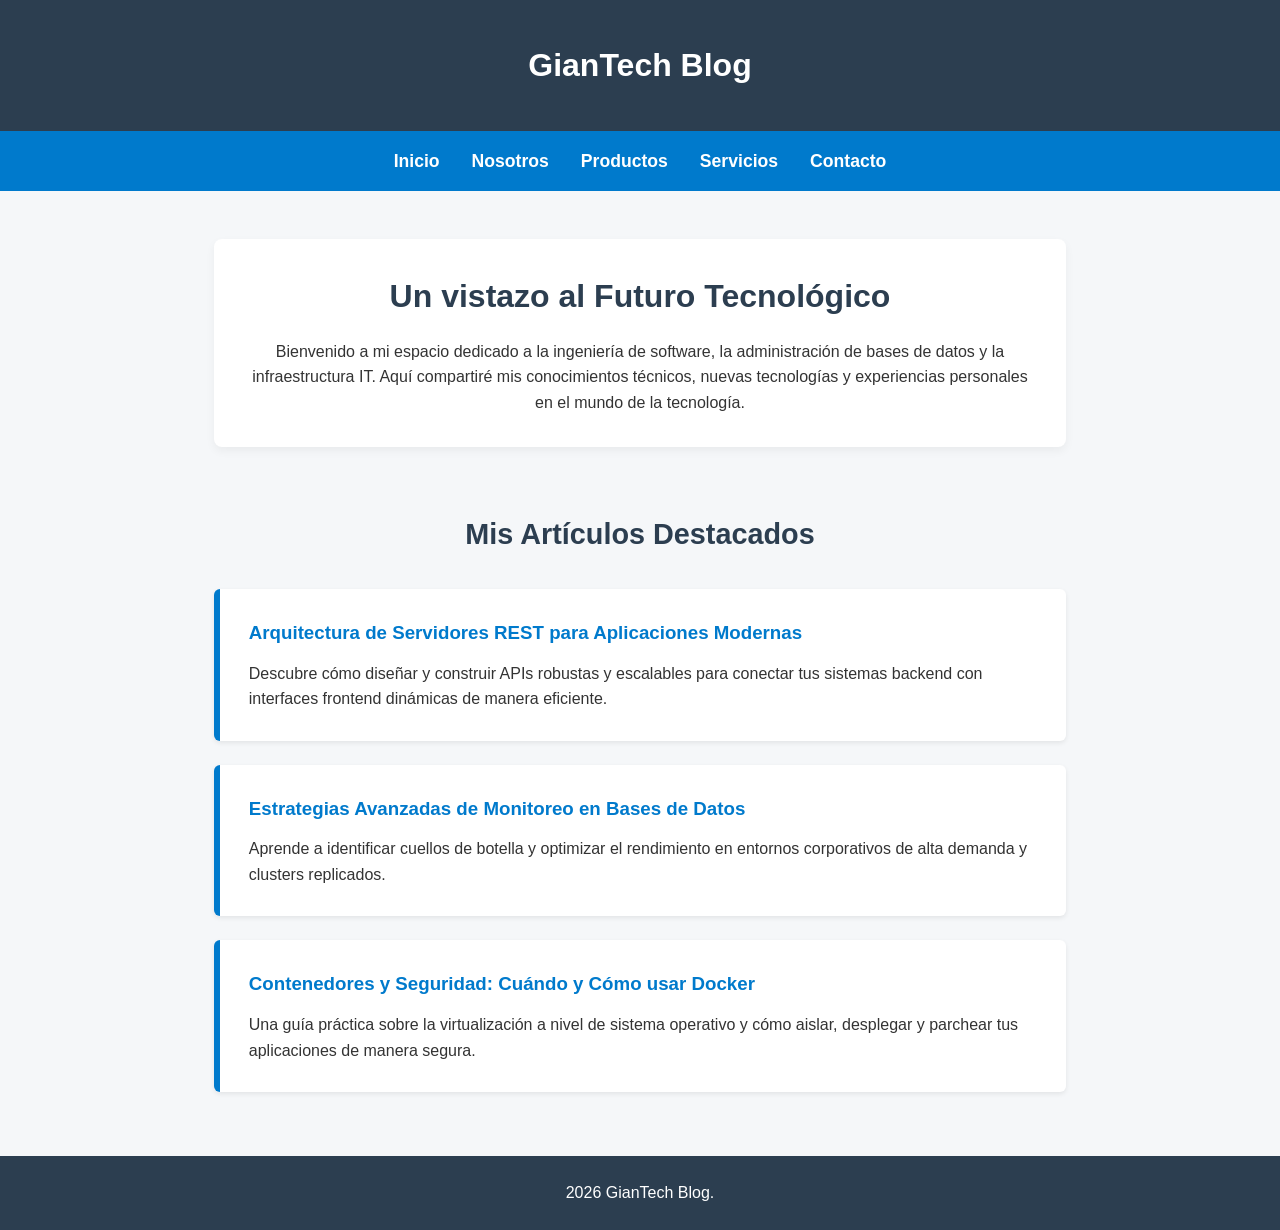
==== index.html @ 8e75df8a "Primer commit examen" ====
<!DOCTYPE html>
<html lang="es">
<head>
    <meta charset="UTF-8">
    <meta name="viewport" content="width=device-width, initial-scale=1.0">
    <title>Blog de Tecnología</title>
    <link rel="stylesheet" href="style.css"> 
</head>
<body>

    <header id="main-header">
        <h1>GianTech Blog</h1>
    </header>

    <nav class="navbar">
        <ul>
            <li><a href="#inicio">Inicio</a></li>
            <li><a href="#nosotros">Nosotros</a></li>
            <li><a href="#productos">Productos</a></li>
            <li><a href="#servicios">Servicios</a></li>
            <li><a href="#contacto">Contacto</a></li>
        </ul>
    </nav>

    <main>
        <section id="inicio">
            <h2>Un vistazo al Futuro Tecnológico</h2>
            <p>Bienvenido a mi espacio dedicado a la ingeniería de software, la administración de bases de datos y la infraestructura IT. Aquí compartiré mis conocimientos técnicos, nuevas tecnologías y experiencias personales en el mundo de la tecnología.</p>
        </section>

        <section class="publicaciones">
            <h2>Mis Artículos Destacados</h2>
            
            <article class="post">
                <h3>Arquitectura de Servidores REST para Aplicaciones Modernas</h3>
                <p>Descubre cómo diseñar y construir APIs robustas y escalables para conectar tus sistemas backend con interfaces frontend dinámicas de manera eficiente.</p>
            </article>

            <article class="post">
                <h3>Estrategias Avanzadas de Monitoreo en Bases de Datos</h3>
                <p>Aprende a identificar cuellos de botella y optimizar el rendimiento en entornos corporativos de alta demanda y clusters replicados.</p>
            </article>

            <article class="post">
                <h3>Contenedores y Seguridad: Cuándo y Cómo usar Docker</h3>
                <p>Una guía práctica sobre la virtualización a nivel de sistema operativo y cómo aislar, desplegar y parchear tus aplicaciones de manera segura.</p>
            </article>
        </section>
    </main>

    <footer id="main-footer">
        <p>2026 GianTech Blog.</p>
    </footer>

</body>
</html>
---- style.css ----
/* 1. Uso variables CSS para mantener la paleta de colores */
:root {
    --color-primario: #2c3e50;
    --color-secundario: #007acc;
    --color-fondo: #f5f7f9;
    --color-texto: #333333;
    --color-blanco: #ffffff;
    --color-acento: #e74c3c;
}

* {
    margin: 0;
    padding: 0;
    box-sizing: border-box;
}

body {
    font-family: 'Segoe UI', Roboto, Helvetica, Arial, sans-serif;
    background-color: var(--color-fondo);
    color: var(--color-texto);
    line-height: 1.6;
}

/* 2. Uso los Selectores por ID y Flexbox para centrar elementos */
#main-header {
    background-color: var(--color-primario);
    color: var(--color-blanco);
    padding: 2.5rem 0; /* Uso de padding vertical */
    display: flex;
    justify-content: center; /* Centrado horizontal */
    align-items: center;     /* Centrado vertical */
}

/* 3. Uso Selectores por clase y navegación */
.navbar {
    background-color: var(--color-secundario);
    padding: 1rem 0;
}

/* Uso Flexbox para organizar los enlaces en línea y centrados */
.navbar ul {
    list-style: none;
    display: flex;
    justify-content: center;
    gap: 2rem; /* para dar espacio entre las opciones del menú */
    flex-wrap: wrap;
}

.navbar a {
    color: var(--color-blanco);
    text-decoration: none;
    font-weight: 600;
    font-size: 1.1rem;
    transition: color 0.3s ease;
}

.navbar a:hover {
    color: var(--color-primario);
}

/* Este es del contenedor principal pero uso un limitador para el ancho y centrado usando margin auto */
main {
    max-width: 900px;
    margin: 3rem auto; 
    padding: 0 1.5rem; 
}

/* Estilos de la sección de inicio usando su ID */
#inicio {
    text-align: center;
    margin-bottom: 4rem; /* margin para separar las secciones */
    padding: 2rem;
    background-color: var(--color-blanco);
    border-radius: 8px;
    box-shadow: 0 4px 10px rgba(0, 0, 0, 0.05);
}

#inicio h2 {
    color: var(--color-primario);
    margin-bottom: 1rem;
    font-size: 2rem;
}

/* Estilos para la SECCION de publicaciones usando una Clase */
.publicaciones h2 {
    text-align: center;
    margin-bottom: 2rem;
    color: var(--color-primario);
    font-size: 1.8rem;
}

/*La CLASE para los artículos o Post*/
.post {
    background-color: var(--color-blanco);
    padding: 1.8rem; /* Espaciado interno */
    margin-bottom: 1.5rem; /* Espaciado externo entre tarjetitas */
    border-left: 6px solid var(--color-secundario);
    border-radius: 6px;
    box-shadow: 0 2px 5px rgba(0, 0, 0, 0.08);
}

.post h3 {
    color: var(--color-secundario);
    margin-bottom: 0.8rem;
}

/* Mi Footer centrado usando Flexbox */
#main-footer {
    background-color: var(--color-primario);
    color: var(--color-blanco);
    padding: 1.5rem 0;
    margin-top: 4rem;
    display: flex;
    justify-content: center;
    align-items: center;
}
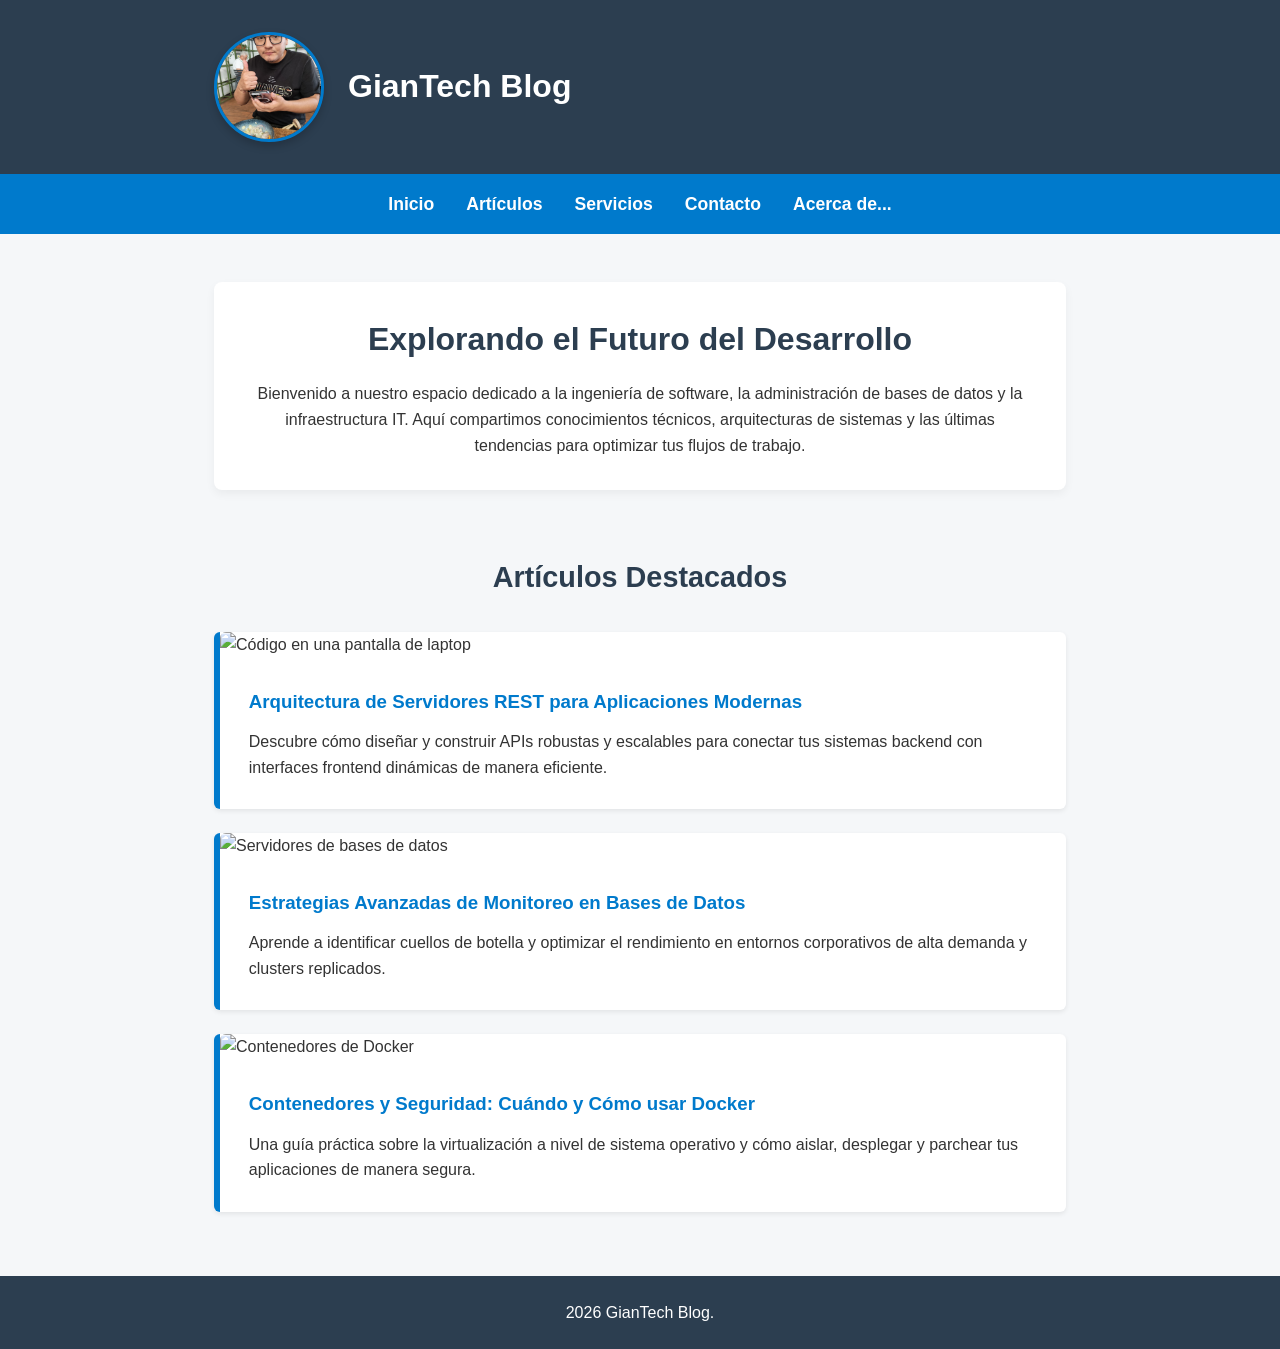
==== commit 916ad111: "..." ====
--- a/index.html
+++ b/index.html
@@ -4,50 +4,74 @@
     <meta charset="UTF-8">
     <meta name="viewport" content="width=device-width, initial-scale=1.0">
     <title>Blog de Tecnología</title>
-    <link rel="stylesheet" href="style.css"> 
+    <!-- Enlace a la hoja de estilos -->
+    <link rel="stylesheet" href="style.css">
 </head>
 <body>
 
+    <!-- Cabecera principal con foto de perfil -->
     <header id="main-header">
-        <h1>GianTech Blog</h1>
+        <div class="header-content">
+            <!-- Usamos la misma ruta de la carpeta imagenes -->
+            <img src="imagenes/foto-gian.jpeg" alt="Giancarlo Castillo" class="foto-perfil-header">
+            <h1>GianTech Blog</h1>
+        </div>
     </header>
 
+    <!-- Menú de navegación unificado -->
     <nav class="navbar">
         <ul>
-            <li><a href="#inicio">Inicio</a></li>
-            <li><a href="#nosotros">Nosotros</a></li>
-            <li><a href="#productos">Productos</a></li>
-            <li><a href="#servicios">Servicios</a></li>
-            <li><a href="#contacto">Contacto</a></li>
+            <li><a href="index.html">Inicio</a></li>
+            <li><a href="articulos.html">Artículos</a></li>
+            <li><a href="servicios.html">Servicios</a></li>
+            <li><a href="contacto.html">Contacto</a></li>
+            <li><a href="acercade.html">Acerca de...</a></li>
         </ul>
     </nav>
 
+    <!-- Contenido principal -->
     <main>
+        <!-- Sección de Inicio con ID -->
         <section id="inicio">
-            <h2>Un vistazo al Futuro Tecnológico</h2>
-            <p>Bienvenido a mi espacio dedicado a la ingeniería de software, la administración de bases de datos y la infraestructura IT. Aquí compartiré mis conocimientos técnicos, nuevas tecnologías y experiencias personales en el mundo de la tecnología.</p>
+            <h2>Explorando el Futuro del Desarrollo</h2>
+            <p>Bienvenido a nuestro espacio dedicado a la ingeniería de software, la administración de bases de datos y la infraestructura IT. Aquí compartimos conocimientos técnicos, arquitecturas de sistemas y las últimas tendencias para optimizar tus flujos de trabajo.</p>
         </section>
 
+        <!-- Sección de Publicaciones con Clase -->
         <section class="publicaciones">
-            <h2>Mis Artículos Destacados</h2>
+            <h2>Artículos Destacados</h2>
             
             <article class="post">
-                <h3>Arquitectura de Servidores REST para Aplicaciones Modernas</h3>
-                <p>Descubre cómo diseñar y construir APIs robustas y escalables para conectar tus sistemas backend con interfaces frontend dinámicas de manera eficiente.</p>
+                <!-- Imagen añadida -->
+                <img src="https://images.unsplash.com/photo-1517694712202-14dd9538aa97?auto=format&fit=crop&w=600&q=80" alt="Código en una pantalla de laptop">
+                <!-- Contenedor de texto con el padding original -->
+                <div class="post-content">
+                    <h3>Arquitectura de Servidores REST para Aplicaciones Modernas</h3>
+                    <p>Descubre cómo diseñar y construir APIs robustas y escalables para conectar tus sistemas backend con interfaces frontend dinámicas de manera eficiente.</p>
+                </div>
             </article>
 
             <article class="post">
-                <h3>Estrategias Avanzadas de Monitoreo en Bases de Datos</h3>
-                <p>Aprende a identificar cuellos de botella y optimizar el rendimiento en entornos corporativos de alta demanda y clusters replicados.</p>
+                <!-- Imagen añadida -->
+                <img src="https://images.unsplash.com/photo-1518770660439-4636190af475?auto=format&fit=crop&w=600&q=80" alt="Servidores de bases de datos">
+                <div class="post-content">
+                    <h3>Estrategias Avanzadas de Monitoreo en Bases de Datos</h3>
+                    <p>Aprende a identificar cuellos de botella y optimizar el rendimiento en entornos corporativos de alta demanda y clusters replicados.</p>
+                </div>
             </article>
 
             <article class="post">
-                <h3>Contenedores y Seguridad: Cuándo y Cómo usar Docker</h3>
-                <p>Una guía práctica sobre la virtualización a nivel de sistema operativo y cómo aislar, desplegar y parchear tus aplicaciones de manera segura.</p>
+                <!-- Imagen añadida -->
+                <img src="https://images.unsplash.com/photo-1620121692029-d088224ddc74?auto=format&fit=crop&w=600&q=80" alt="Contenedores de Docker">
+                <div class="post-content">
+                    <h3>Contenedores y Seguridad: Cuándo y Cómo usar Docker</h3>
+                    <p>Una guía práctica sobre la virtualización a nivel de sistema operativo y cómo aislar, desplegar y parchear tus aplicaciones de manera segura.</p>
+                </div>
             </article>
         </section>
     </main>
 
+    <!-- Pie de página unificado -->
     <footer id="main-footer">
         <p>2026 GianTech Blog.</p>
     </footer>
--- a/style.css
+++ b/style.css
@@ -1,4 +1,4 @@
-/* 1. Uso variables CSS para mantener la paleta de colores */
+/* 1. Variables CSS para mantener una paleta de colores coherente */
 :root {
     --color-primario: #2c3e50;
     --color-secundario: #007acc;
@@ -8,6 +8,7 @@
     --color-acento: #e74c3c;
 }
 
+/* Reseteo básico para eliminar márgenes y paddings por defecto del navegador */
 * {
     margin: 0;
     padding: 0;
@@ -21,28 +22,46 @@
     line-height: 1.6;
 }
 
-/* 2. Uso los Selectores por ID y Flexbox para centrar elementos */
+/* 2. Selectores por ID y uso de Flexbox para centrar elementos */
 #main-header {
     background-color: var(--color-primario);
     color: var(--color-blanco);
-    padding: 2.5rem 0; /* Uso de padding vertical */
-    display: flex;
-    justify-content: center; /* Centrado horizontal */
-    align-items: center;     /* Centrado vertical */
-}
-
-/* 3. Uso Selectores por clase y navegación */
+    padding: 2rem 0; /* Ajustamos un poco el padding */
+    display: flex;
+    justify-content: center; /* Centramos el contenedor interno */
+}
+
+.header-content {
+    display: flex;
+    align-items: center; /* Centra la foto y el texto verticalmente */
+    justify-content: flex-start; /* Empuja el contenido hacia la izquierda */
+    max-width: 900px; /* Alineado exactamente con el ancho de tus artículos */
+    width: 100%;
+    padding: 0 1.5rem;
+    gap: 1.5rem; /* Espaciado entre la foto y el título */
+}
+
+.foto-perfil-header {
+    width: 110px; /* Tamaño "no muy pequeño" para la cabecera */
+    height: 110px;
+    border-radius: 50%; /* La hace completamente redonda */
+    object-fit: cover; /* Evita que la foto se estire o deforme */
+    border: 3px solid var(--color-secundario); /* Un borde azul para resaltar */
+    box-shadow: 0 4px 8px rgba(0, 0, 0, 0.2); /* Sombra sutil para dar profundidad */
+}
+
+/* 3. Selectores por clase y navegación */
 .navbar {
     background-color: var(--color-secundario);
     padding: 1rem 0;
 }
 
-/* Uso Flexbox para organizar los enlaces en línea y centrados */
+/* Flexbox en la lista para organizar los enlaces en línea y centrados */
 .navbar ul {
     list-style: none;
     display: flex;
     justify-content: center;
-    gap: 2rem; /* para dar espacio entre las opciones del menú */
+    gap: 2rem; /* Espaciado entre las opciones del menú */
     flex-wrap: wrap;
 }
 
@@ -58,17 +77,17 @@
     color: var(--color-primario);
 }
 
-/* Este es del contenedor principal pero uso un limitador para el ancho y centrado usando margin auto */
+/* Contenedor principal con limitador de ancho y centrado usando margin auto */
 main {
     max-width: 900px;
-    margin: 3rem auto; 
-    padding: 0 1.5rem; 
+    margin: 3rem auto; /* 3rem arriba/abajo, auto a los lados para centrar */
+    padding: 0 1.5rem; /* Padding a los lados para pantallas pequeñas */
 }
 
 /* Estilos de la sección de inicio usando su ID */
 #inicio {
     text-align: center;
-    margin-bottom: 4rem; /* margin para separar las secciones */
+    margin-bottom: 4rem; /* Uso de margin para separar secciones */
     padding: 2rem;
     background-color: var(--color-blanco);
     border-radius: 8px;
@@ -81,7 +100,7 @@
     font-size: 2rem;
 }
 
-/* Estilos para la SECCION de publicaciones usando una Clase */
+/* Estilos para las publicaciones usando su Clase */
 .publicaciones h2 {
     text-align: center;
     margin-bottom: 2rem;
@@ -89,22 +108,42 @@
     font-size: 1.8rem;
 }
 
-/*La CLASE para los artículos o Post*/
+/* Modificamos la clase .post para integrar la imagen arriba */
 .post {
     background-color: var(--color-blanco);
-    padding: 1.8rem; /* Espaciado interno */
-    margin-bottom: 1.5rem; /* Espaciado externo entre tarjetitas */
+    /* Quitamos el padding para la imagen, pero lo aplicaremos al texto */
+    padding: 0; 
+    margin-bottom: 1.5rem;
     border-left: 6px solid var(--color-secundario);
     border-radius: 6px;
     box-shadow: 0 2px 5px rgba(0, 0, 0, 0.08);
-}
-
-.post h3 {
+    overflow: hidden; /* Asegura que la imagen respete los bordes redondeados */
+}
+
+/* Estilos para la imagen dentro de la tarjeta */
+.post img {
+    width: 100%;
+    height: 180px; /* Altura fija para uniformidad */
+    object-fit: cover; /* Recorta la imagen para llenar el espacio */
+    border-radius: 6px 6px 0 0; /* Bordes redondeados solo arriba */
+}
+
+/* Contenedor de texto con el padding original */
+.post-content {
+    padding: 1.8rem;
+}
+
+/* El resto de estilos internos se mantienen */
+.post-content h3 {
     color: var(--color-secundario);
     margin-bottom: 0.8rem;
 }
 
-/* Mi Footer centrado usando Flexbox */
+.post-content p {
+    margin-bottom: 0; /* Ajuste opcional para el último párrafo */
+}
+
+/* Footer centrado con Flexbox */
 #main-footer {
     background-color: var(--color-primario);
     color: var(--color-blanco);
@@ -113,4 +152,176 @@
     display: flex;
     justify-content: center;
     align-items: center;
-}+}
+
+/* =========================================
+   Estilos para la página "Acerca de..."
+   ========================================= */
+
+.perfil-autor {
+    background-color: var(--color-blanco);
+    padding: 2rem;
+    border-radius: 8px;
+    box-shadow: 0 4px 10px rgba(0, 0, 0, 0.05);
+    
+    /* Usamos Flexbox para posicionar foto y texto lado a lado */
+    display: flex;
+    align-items: center; /* Centra verticalmente */
+    gap: 2rem; /* Espaciado entre la foto y el texto */
+    flex-wrap: wrap; /* Permite que se apilen en pantallas de celulares */
+}
+
+.foto-autor {
+    width: 180px;
+    height: 180px;
+    border-radius: 50%; /* Hace que la imagen sea completamente circular */
+    object-fit: cover; /* Evita que la foto se deforme */
+    border: 4px solid var(--color-secundario); /* Borde decorativo */
+}
+
+.info-autor h2 {
+    color: var(--color-primario);
+    margin-bottom: 1rem;
+    font-size: 1.8rem;
+}
+
+.info-autor p {
+    margin-bottom: 0.5rem;
+}
+
+.info-autor strong {
+    color: var(--color-secundario);
+}
+
+/* =========================================
+   Estilos para la página "Contacto"
+   ========================================= */
+
+/* Usamos Flexbox para poner las tarjetas lado a lado */
+.contacto-grid {
+    display: flex;
+    gap: 2rem;
+    flex-wrap: wrap; /* Permite que el formulario baje en pantallas pequeñas */
+}
+
+/* Hacemos que ambas columnas crezcan igual y tengan un ancho mínimo */
+.contacto-grid > .post {
+    flex: 1;
+    min-width: 300px;
+    margin-bottom: 0; /* Anulamos el margen que traía la clase .post por defecto */
+}
+
+.lista-contacto {
+    list-style: none;
+    margin-top: 1rem;
+}
+
+.lista-contacto li {
+    margin-bottom: 1rem;
+    font-size: 1.1rem;
+}
+
+/* Estilos del Formulario */
+.form-group {
+    margin-bottom: 1.2rem;
+}
+
+.form-group label {
+    display: block;
+    margin-bottom: 0.5rem;
+    font-weight: 600;
+    color: var(--color-primario);
+}
+
+.form-group input,
+.form-group textarea {
+    width: 100%;
+    padding: 0.8rem;
+    border: 1px solid #ccc;
+    border-radius: 4px;
+    font-family: inherit; /* Hereda la tipografía de la página */
+    font-size: 1rem;
+}
+
+/* Efecto al hacer clic en los campos del formulario */
+.form-group input:focus,
+.form-group textarea:focus {
+    outline: none;
+    border-color: var(--color-secundario);
+    box-shadow: 0 0 5px rgba(0, 122, 204, 0.3);
+}
+
+.btn-enviar {
+    background-color: var(--color-secundario);
+    color: var(--color-blanco);
+    border: none;
+    padding: 0.8rem 1.5rem;
+    border-radius: 4px;
+    cursor: pointer;
+    font-size: 1rem;
+    font-weight: bold;
+    transition: background-color 0.3s;
+    width: 100%; /* Botón de ancho completo */
+}
+
+.btn-enviar:hover {
+    background-color: var(--color-primario);
+}
+
+/* =========================================
+   Estilos para la página "Servicios"
+   ========================================= */
+
+/* Ajuste para que esta página pueda ser un poco más ancha */
+.main-servicios {
+    max-width: 1000px;
+}
+
+/* CSS Grid Mágico: Crea columnas responsivas automáticamente */
+.servicios-grid {
+    display: grid;
+    /* Esto crea columnas de mínimo 300px que crecen para llenar el espacio */
+    grid-template-columns: repeat(auto-fit, minmax(300px, 1fr));
+    gap: 2rem;
+    margin-top: 2rem;
+}
+
+/* Estilo de la tarjeta individual */
+.servicio-card {
+    background-color: var(--color-blanco);
+    border-radius: 10px;
+    overflow: hidden; /* Asegura que la imagen no se salga de los bordes curvos */
+    box-shadow: 0 4px 15px rgba(0, 0, 0, 0.08);
+    transition: transform 0.3s ease, box-shadow 0.3s ease; /* Para la animación */
+}
+
+/* Efecto al pasar el cursor (Hover) */
+.servicio-card:hover {
+    transform: translateY(-8px); /* Eleva la tarjeta hacia arriba */
+    box-shadow: 0 10px 25px rgba(0, 0, 0, 0.15); /* Aumenta la sombra */
+}
+
+/* Estilos de la imagen superior */
+.servicio-img {
+    width: 100%;
+    height: 200px;
+    object-fit: cover; /* Centra y recorta la imagen perfectamente */
+    border-bottom: 4px solid var(--color-secundario); /* Línea divisoria decorativa */
+}
+
+/* Contenedor del texto dentro de la tarjeta */
+.servicio-info {
+    padding: 1.5rem;
+}
+
+.servicio-info h3 {
+    color: var(--color-primario);
+    margin-bottom: 0.8rem;
+    font-size: 1.4rem;
+}
+
+.servicio-info p {
+    font-size: 0.95rem;
+    color: #555;
+}
+
